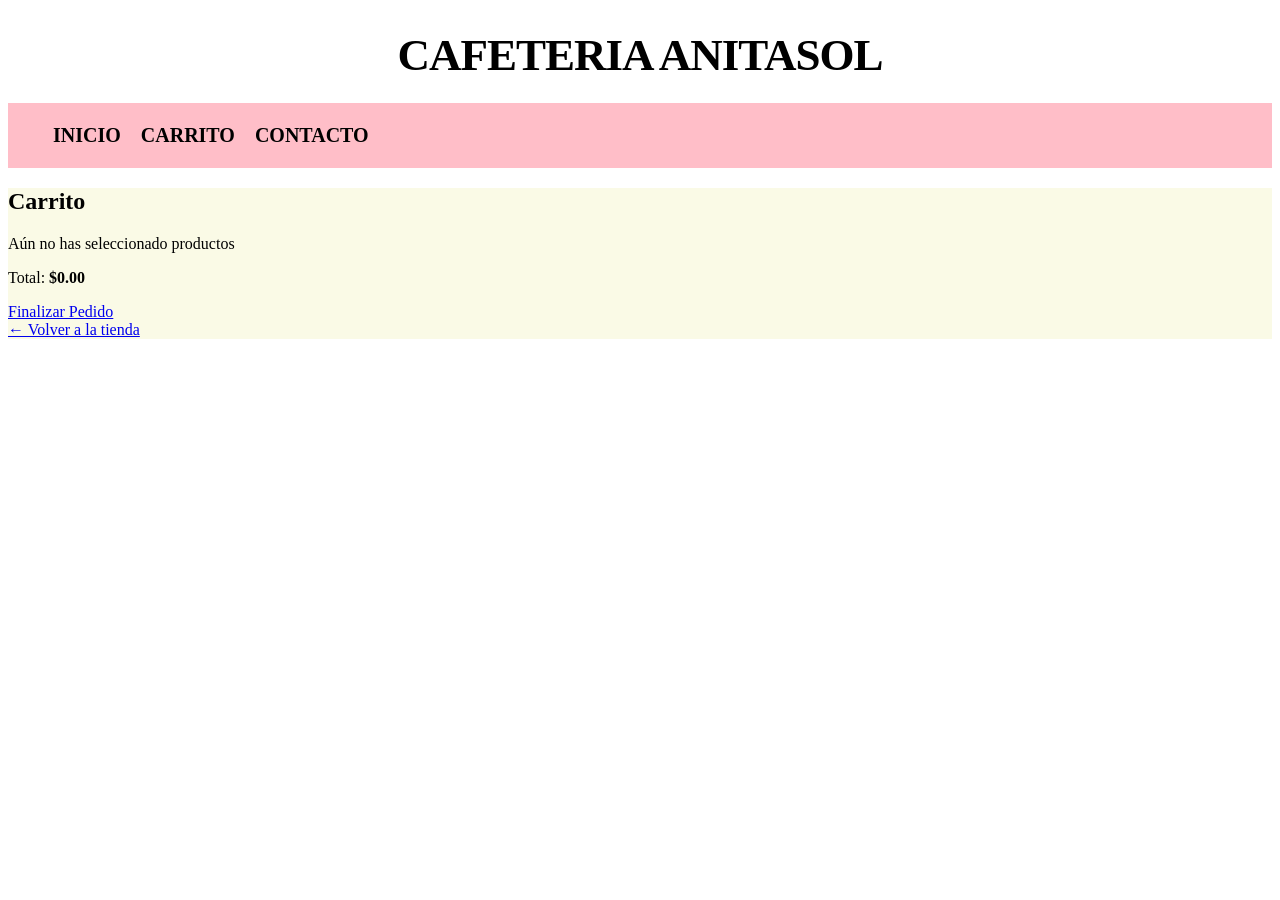
==== carrito.html @ 764fd2d0 "se creo el carrito y se le agrego la seccion base de el banner y se le agrego la seccion para ver lo" ====
<!DOCTYPE html>
<html lang="es">
<head>
    <meta charset="UTF-8">
    <meta name="viewport" content="width=device-width, initial-scale=1.0">
    <title>Carrito - AnitaSol</title>
    <link rel="stylesheet" href="styles.css">
</head>
<body>
    <header class="header">
        <div class="container-logo">
            <h1 class="logo"><a href="index.html">Cafeteria AnitaSol</a></h1>
        </div>
        <div class="container-navbar">
            <nav class="navbar container">
                <ul class="menu">
                    <li><a href="index.html">Inicio</a></li>
                    <li><a href="carrito.html">Carrito</a></li>
                    <li><a href="contacto.html">Contacto</a></li>
                </ul>
            </nav>
        </div>
    </header>

    <main class="main main-carrito">
        <section class="seccion-carrito">
            <h2>Carrito</h2>
            <div class="contenedor-lista-carrito">
                <p class="msj-vacio">Aún no has seleccionado productos</p>
                <div class="carrito-resumen">
                    <p>Total: <strong>$0.00</strong></p>
                    <a href="#" class="btn-comprar">Finalizar Pedido</a>
                </div>
            </div>
            <a href="index.html" class="volver">← Volver a la tienda</a>
        </section>
    </main>
</body>
</html>
---- styles.css ----
/****header****/

.container-logo {
    display: flex;
    align-items: center;
    justify-content: center;
}

.container-logo h1 a {
    text-decoration: none;
    color: #000;
    font-size: 45px;
    text-transform: uppercase;
    letter-spacing: -1px;
}

/****navbar****/

.container-navbar {
    display: flex;
    justify-content: space-between;
    align-items: center;
	background-color:rgb(255,190,200);
    padding: 5px;
}

.menu {
	display: flex;
	gap: 20px;
}

.menu li {
	list-style: none;
}

.menu a {
	text-decoration: none;
	font-size: 20px;
    color:black;
	font-weight: 600;
	text-transform: uppercase;
}

.menu a:hover {
	color: white;
}

/****banner****/
#banner {
    background-image: linear-gradient(100deg, #1b1b1b, #36363683), url("img/food_truck.jpg");
    height: 300px;
    background-size: cover;
    background-position: center;
    display: flex;
    justify-content: center;
    align-items: center;
    color:white;
}

.contenido-banner {
    text-align: center;
}

.contenido-banner h1 {
    color: white;
    font-size: 50px;
    font-weight: 500;
}

.contenido-banner a {
    margin-top: 10px;
    text-decoration: none;
    color: white;
    background-color: rgb(255,190,200);
    padding: 12px 20px;
    text-transform: uppercase;
    border-radius: 20px;
}

/****main****/
.main {
background-color: rgb(250,250,230);
}


/****categorias****/

#container-sec-categorias {
	display: flex;
	flex-direction: column;
    align-items: center;
	margin-bottom: 48px;
}

.container-categorias {
	display: grid;
	grid-template-columns: repeat(3, 1fr);
	gap: 45px;
}

.carta-cafes_y_dulces {
    text-align: center;
    height: 320px;
    border-radius: 25px;
    display: flex;
    flex-direction: column;
    justify-content: center;
    background-image:linear-gradient(100deg, #00000071, #1d1a1a62), url(img/cafe.png);
    background-size: cover;
    background-position: center;
}

.carta-bebidas_y_helados {
    text-align: center;
    height: 320px;
    border-radius: 25px;
    display: flex;
    flex-direction: column;
    justify-content: center;
    background-image:linear-gradient(100deg, #00000071, #1d1a1a62), url(img/bebida.jpg);
    background-size:cover; 
    background-position: center;
}

.carta-snacks_y_comida {
    text-align: center;
    height: 320px;
    border-radius: 25px;
    display: flex;
    flex-direction: column;
    justify-content: center;
	background-image:linear-gradient(100deg, #00000071, #1d1a1a62), url(img/comida.jpg);
    background-size: cover;
    background-position: center;
}

.container-categorias p {
	font-size: 40px;
	color: #ffffff;
	text-transform: capitalize;
}

.container-categorias span {
	font-size: 25px;
	color: #ffffff;
	cursor: pointer;
}

.container-categorias span:hover {
	color: rgb(255, 190, 200);
}
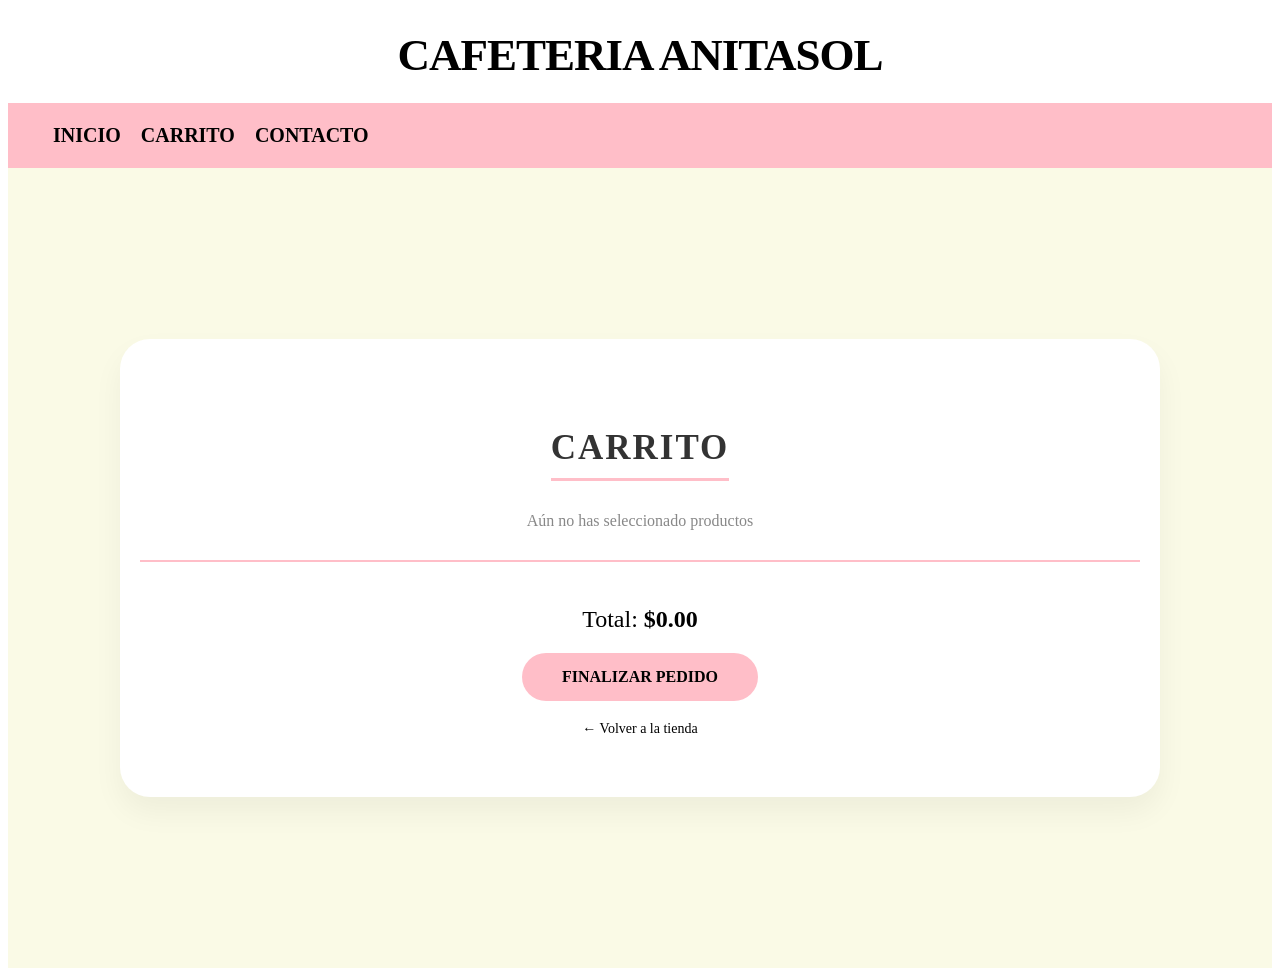
==== commit 19f90cc5: "update html se hicieron cambios en el navbar ya que no se aplicaba el css" ====
--- a/carrito.html
+++ b/carrito.html
@@ -13,7 +13,7 @@
         </div>
         <div class="container-navbar">
             <nav class="navbar container">
-                <ul class="menu">
+                <ul class="navbar-menu">
                     <li><a href="index.html">Inicio</a></li>
                     <li><a href="carrito.html">Carrito</a></li>
                     <li><a href="contacto.html">Contacto</a></li>
--- a/styles.css
+++ b/styles.css
@@ -1,5 +1,4 @@
 /****header****/
-
 .container-logo {
     display: flex;
     align-items: center;
@@ -9,52 +8,51 @@
 .container-logo h1 a {
     text-decoration: none;
     color: #000;
-    font-size: 45px;
-    text-transform: uppercase;
-    letter-spacing: -1px;
+    font-size: 2.8125rem;
+    text-transform: uppercase;
+    letter-spacing: -0.0625rem;
 }
 
 /****navbar****/
-
 .container-navbar {
     display: flex;
     justify-content: space-between;
     align-items: center;
-	background-color:rgb(255,190,200);
-    padding: 5px;
-}
-
-.menu {
-	display: flex;
-	gap: 20px;
-}
-
-.menu li {
-	list-style: none;
-}
-
-.menu a {
-	text-decoration: none;
-	font-size: 20px;
-    color:black;
-	font-weight: 600;
-	text-transform: uppercase;
-}
-
-.menu a:hover {
-	color: white;
+    background-color: rgb(255, 190, 200);
+    padding: 0.3125rem;
+}
+
+.navbar-menu {
+    display: flex;
+    gap: 1.25rem;
+}
+
+.navbar-menu li {
+    list-style: none;
+}
+
+.navbar-menu a {
+    text-decoration: none;
+    font-size: 1.25rem;
+    color: black;
+    font-weight: 600;
+    text-transform: uppercase;
+}
+
+.navbar-menu a:hover {
+    color: white;
 }
 
 /****banner****/
 #banner {
     background-image: linear-gradient(100deg, #1b1b1b, #36363683), url("img/food_truck.jpg");
-    height: 300px;
+    height: 18.75rem;
     background-size: cover;
     background-position: center;
     display: flex;
     justify-content: center;
     align-items: center;
-    color:white;
+    color: white;
 }
 
 .contenido-banner {
@@ -63,89 +61,417 @@
 
 .contenido-banner h1 {
     color: white;
-    font-size: 50px;
+    font-size: 3.125rem;
     font-weight: 500;
 }
 
 .contenido-banner a {
-    margin-top: 10px;
+    margin-top: 0.625rem;
     text-decoration: none;
     color: white;
-    background-color: rgb(255,190,200);
-    padding: 12px 20px;
-    text-transform: uppercase;
-    border-radius: 20px;
+    background-color: rgb(255, 190, 200);
+    padding: 0.75rem 1.25rem;
+    text-transform: uppercase;
+    border-radius: 1.25rem;
 }
 
 /****main****/
 .main {
-background-color: rgb(250,250,230);
-}
-
+    background-color: rgb(250, 250, 230);
+}
 
 /****categorias****/
-
 #container-sec-categorias {
-	display: flex;
-	flex-direction: column;
-    align-items: center;
-	margin-bottom: 48px;
+    display: flex;
+    flex-direction: column;
+    gap: 2rem;
+    margin-bottom: 3rem;
+    text-align: center;
 }
 
 .container-categorias {
-	display: grid;
-	grid-template-columns: repeat(3, 1fr);
-	gap: 45px;
-}
-
-.carta-cafes_y_dulces {
-    text-align: center;
-    height: 320px;
-    border-radius: 25px;
+    display: grid;
+    grid-template-columns: repeat(3, 1fr);
+    gap: 3rem;
+    padding: 1.25rem;
+}
+
+.carta {
+    height: 25rem;
     display: flex;
     flex-direction: column;
-    justify-content: center;
-    background-image:linear-gradient(100deg, #00000071, #1d1a1a62), url(img/cafe.png);
+    align-items: center;
+    justify-content: center;
+    border-radius: 2rem;
+    gap: 2rem;
+    transition: transform 0.3s ease;
+}
+
+.carta:hover {
+    transform: scale(1.02);
+}
+
+.cafes_y_dulces {
+    background-image: linear-gradient(#00000080, #00000080),
+        url('img/cafe.png');
     background-size: cover;
     background-position: center;
 }
 
-.carta-bebidas_y_helados {
-    text-align: center;
-    height: 320px;
-    border-radius: 25px;
-    display: flex;
-    flex-direction: column;
-    justify-content: center;
-    background-image:linear-gradient(100deg, #00000071, #1d1a1a62), url(img/bebida.jpg);
-    background-size:cover; 
-    background-position: center;
-}
-
-.carta-snacks_y_comida {
-    text-align: center;
-    height: 320px;
-    border-radius: 25px;
-    display: flex;
-    flex-direction: column;
-    justify-content: center;
-	background-image:linear-gradient(100deg, #00000071, #1d1a1a62), url(img/comida.jpg);
+.bebidas_y_helados {
+    background-image: linear-gradient(#00000080, #00000080),
+        url('img/bebida.jpg');
     background-size: cover;
     background-position: center;
 }
 
-.container-categorias p {
-	font-size: 40px;
-	color: #ffffff;
-	text-transform: capitalize;
-}
-
-.container-categorias span {
-	font-size: 25px;
-	color: #ffffff;
-	cursor: pointer;
-}
-
-.container-categorias span:hover {
-	color: rgb(255, 190, 200);
+.snacks_y_comida {
+    background-image: linear-gradient(#00000080, #00000080),
+        url('img/comida.jpg');
+    background-size: cover;
+    background-position: center;
+}
+
+.carta h3 {
+    font-size: 2.5rem;
+    color: #ffffff;
+    text-transform: capitalize;
+    position: relative;
+    margin: 0;
+}
+
+.carta h3::after {
+    content: '';
+    width: 2.5rem;
+    height: 0.125rem;
+    background-color: #fff;
+    position: absolute;
+    bottom: -1rem;
+    left: 50%;
+    transform: translate(-50%, 50%);
+}
+
+.link-ver-mas {
+    font-size: 1rem;
+    color: #fff;
+    text-decoration: none;
+    cursor: pointer;
+    transition: 0.3s;
+}
+
+.link-ver-mas:hover {
+    color: #e3b04b;
+    font-weight: bold;
+}
+
+/****Estilos para las secciones del menu (Cafés, Bebidas, Snacks)****/
+.main section {
+    padding: 60px 20px;
+    max-width: 1000px;
+    margin: 0 auto; 
+    text-align: center; 
+}
+
+.main section h2 {
+    font-size: 35px;
+    color: #333333;
+    margin-bottom: 15px;
+    text-transform: uppercase;
+    letter-spacing: 2px;
+    border-bottom: 3px solid rgb(255, 190, 200);
+    display: inline-block;
+    padding-bottom: 10px;
+}
+
+:root {
+    --primary-color: rgb(255, 190, 200);
+}
+
+/**** Contenedor principal de la sección ****/
+.menu {
+    display: flex;
+    flex-direction: column; 
+    align-items: center;    
+    gap: 3rem;             
+    padding: 5rem 0;
+}
+
+.titulo-1 {
+    font-size: 3rem;
+    text-align: center;
+    width: 100%;
+    margin-bottom: 2rem;
+}
+
+/**** Grid de Productos ****/
+.container-productos {
+    display: grid;
+    grid-template-columns: repeat(3, 1fr);
+    gap: 3rem;
+}
+
+/**** Tarjeta Individual ****/
+.carta-producto {
+    background-color: #fff;
+    padding: 2rem 3rem;
+    border-radius: 0.5rem;
+    cursor: pointer;
+    box-shadow: 0 0 2px rgba(0, 0, 0, 0.1);
+    transition: all 0.3s ease;
+}
+
+.carta-producto:hover {
+    box-shadow: 0 10px 20px rgba(0,0,0,0.05);
+}
+
+/**** Contenedor de imagen y textos ****/
+.container-img {
+    position: relative;
+    display: flex;
+    flex-direction: column;
+    align-items: center; 
+}
+
+.container-img img {
+    width: 100%;
+    margin-bottom: 1.5rem;
+}
+
+/**** Titulo del Producto ****/
+.container-img h3 {
+    font-weight: 400;
+    font-size: 1.6rem;
+    margin-bottom: 1rem;
+    cursor: pointer;
+    font-family: sans-serif;
+    color: #333;
+    width: 100%;
+    text-align: center;
+}
+
+.container-img h3:hover {
+    color: var(--primary-color);
+}
+
+/**** Botón Añadir al Carrito ****/
+.add-cart {
+    border: 2px solid var(--primary-color);
+    padding: 1rem;
+    border-radius: 50%;
+    cursor: pointer;
+    transition: all 0.4s ease;
+    display: flex;
+    align-items: center;
+    justify-content: center;
+    margin-bottom: 1rem;
+}
+
+.add-cart:hover {
+    background-color: var(--primary-color);
+}
+
+.add-cart i {
+    font-size: 1.5rem;
+    color: var(--primary-color);
+}
+
+.add-cart:hover i {
+    color: #fff;
+}
+
+/**** Precio ****/
+.precio {
+    font-size: 1.7rem;
+    font-weight: 600;
+    font-family: sans-serif;
+    color: #000;
+}
+
+
+.carta-producto:hover .discount {
+    background-color: #000;
+}
+
+
+.container-img {
+    display: grid;
+    grid-template-columns: 1fr 1fr;
+    grid-template-rows: auto auto auto;
+    row-gap: 1rem;
+}
+
+.container-img img {
+    grid-column: 1 / -1;
+}
+
+.container-img h3 {
+    grid-column: 1 / -1;
+}
+
+.add-cart {
+    grid-column: 1 / 2;
+    justify-self: start;
+    margin-bottom: 0;
+}
+
+.precio {
+    grid-column: 2 / 3;
+    justify-self: end;
+    margin-bottom: 0;
+}
+
+
+/**** estilos para carrito.html****/
+.main-carrito {
+    min-height: 80vh;
+    display: flex;
+    justify-content: center;
+    align-items: center;
+    padding: 2.5rem 1.25rem;
+}
+
+.seccion-carrito {
+    background: white;
+    width: 100%;
+    max-width: 37.5rem;
+    padding: 2.5rem;
+    border-radius: 1.875rem;
+    text-align: center;
+    box-shadow: 0 0.9375rem 1.875rem rgba(0, 0, 0, 0.05);
+}
+
+.seccion-carrito h2 {
+    margin-bottom: 1.25rem;
+    text-transform: uppercase;
+    color: #333333;
+}
+
+/**** mensaje en caso de no agregar productos****/
+.msj-vacio {
+    color: #888888;
+    margin-bottom: 1.875rem;
+}
+
+.carrito-resumen {
+    border-top: 0.125rem solid rgb(255, 190, 200);
+    padding-top: 1.25rem;
+}
+
+.carrito-resumen p {
+    font-size: 1.5rem;
+    margin-bottom: 1.25rem;
+}
+
+/****boton para completar la compra****/
+.btn-comprar {
+    display: inline-block;
+    background-color: rgb(255, 190, 200);
+    color: black;
+    padding: 0.9375rem 2.5rem;
+    text-decoration: none;
+    border-radius: 3.125rem;
+    font-weight: bold;
+    text-transform: uppercase;
+    transition: 0.3s;
+}
+
+.btn-comprar:hover {
+    background-color: #f896a8;
+    transform: scale(1.05);
+}
+
+.volver {
+    display: block;
+    margin-top: 1.25rem;
+    color: #000000;
+    text-decoration: none;
+    font-size: 0.875rem;
+}
+
+.volver:hover {
+    text-decoration: underline;
+}
+
+/**** Estilos para contacto.html ****/
+.main-contacto {
+    min-height: 80vh;
+    display: flex;
+    justify-content: center;
+    align-items: center;
+    padding: 2.5rem 1.25rem;
+}
+
+.seccion-contacto {
+    background: white;
+    width: 100%;
+    max-width: 31.25rem;
+    padding: 2.5rem;
+    border-radius: 1.875rem;
+    text-align: center;
+    box-shadow: 0 0.9375rem 1.875rem rgba(0, 0, 0, 0.05);
+}
+
+.seccion-contacto h2 {
+    margin-bottom: 0.625rem;
+    text-transform: uppercase;
+    color: #333333;
+}
+
+.seccion-contacto p {
+    color: #666;
+    margin-bottom: 1.875rem;
+}
+
+.formulario-contacto {
+    display: flex;
+    flex-direction: column;
+    text-align: left;
+}
+
+.grupo-input {
+    margin-bottom: 1.25rem;
+}
+
+.grupo-input label {
+    display: block;
+    font-weight: bold;
+    margin-bottom: 0.5rem;
+    color: #333;
+}
+
+.grupo-input input,
+.grupo-input textarea {
+    width: 100%;
+    padding: 0.75rem;
+    border: 0.125rem solid #eee;
+    border-radius: 0.9375rem;
+    font-size: 1rem;
+    font-family: inherit;
+    outline: none;
+    transition: 0.3s;
+    box-sizing: border-box;
+}
+
+.grupo-input input:focus,
+.grupo-input textarea:focus {
+    border-color: rgb(255, 190, 200);
+}
+
+.btn-enviar {
+    background-color: rgb(255, 190, 200);
+    color: black;
+    border: none;
+    padding: 0.9375rem;
+    border-radius: 3.125rem;
+    font-size: 1.125rem;
+    font-weight: bold;
+    text-transform: uppercase;
+    cursor: pointer;
+    transition: 0.3s;
+    margin-top: 0.625rem;
+}
+
+.btn-enviar:hover {
+    background-color: #f896a8;
+    transform: scale(1.05);
 }
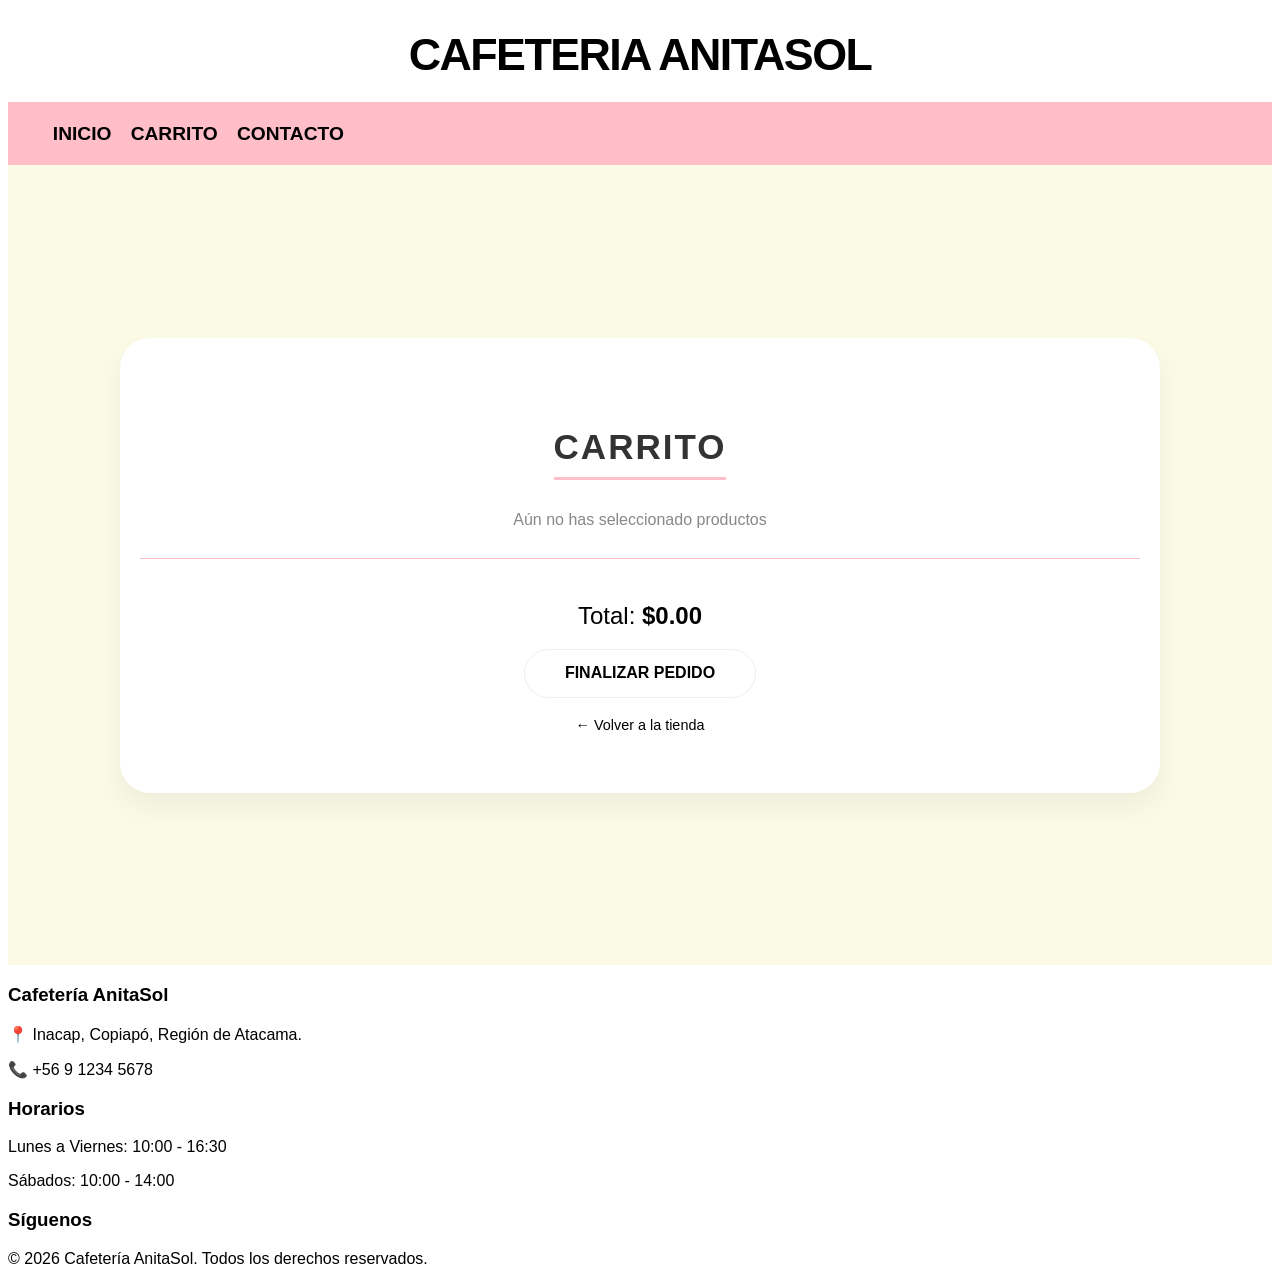
==== commit 0256761f: "Update carrito.html se agrega el footer" ====
--- a/carrito.html
+++ b/carrito.html
@@ -35,5 +35,33 @@
             <a href="index.html" class="volver">← Volver a la tienda</a>
         </section>
     </main>
+    <footer class="footer">
+        <div class="footer-container">
+            <div class="footer-columna">
+                <h3>Cafetería AnitaSol</h3>
+                <p>📍 Inacap, Copiapó, Región de Atacama.</p>
+                <p>📞 +56 9 1234 5678</p>
+            </div>
+            
+            <div class="footer-columna">
+                <h3>Horarios</h3>
+                <p>Lunes a Viernes: 10:00 - 16:30</p>
+                <p>Sábados: 10:00 - 14:00</p>
+            </div>
+
+            <div class="footer-columna">
+                <h3>Síguenos</h3>
+                <div class="redes-sociales">
+                    <a href="#"><i class="fa-brands fa-instagram"></i></a>
+                    <a href="#"><i class="fa-brands fa-facebook"></i></a>
+                    <a href="#"><i class="fa-brands fa-tiktok"></i></a>
+                </div>
+            </div>
+        </div>
+
+        <div class="footer-derechos">
+            <p>&copy; 2026 Cafetería AnitaSol. Todos los derechos reservados.</p>
+        </div>
+    </footer>
 </body>
 </html>
--- a/styles.css
+++ b/styles.css
@@ -1,4 +1,8 @@
-/****header****/
+*{
+    font-family: 'Arial', sans-serif;
+}
+
+/**** Header ****/
 .container-logo {
     display: flex;
     align-items: center;
@@ -7,24 +11,24 @@
 
 .container-logo h1 a {
     text-decoration: none;
-    color: #000;
-    font-size: 2.8125rem;
-    text-transform: uppercase;
-    letter-spacing: -0.0625rem;
-}
-
-/****navbar****/
+    color: rgb(0, 0, 0);
+    font-size: 2.8rem;
+    text-transform: uppercase;
+    letter-spacing: -0.1rem;
+}
+
+/**** Navbar ****/
 .container-navbar {
     display: flex;
     justify-content: space-between;
     align-items: center;
     background-color: rgb(255, 190, 200);
-    padding: 0.3125rem;
+    padding: 0.3rem;
 }
 
 .navbar-menu {
     display: flex;
-    gap: 1.25rem;
+    gap: 1.2rem;
 }
 
 .navbar-menu li {
@@ -33,26 +37,26 @@
 
 .navbar-menu a {
     text-decoration: none;
-    font-size: 1.25rem;
-    color: black;
+    font-size: 1.2rem;
+    color: rgb(0, 0, 0);
     font-weight: 600;
     text-transform: uppercase;
 }
 
 .navbar-menu a:hover {
-    color: white;
-}
-
-/****banner****/
+    color: rgb(255, 255, 255);
+}
+
+/**** Banner ****/
 #banner {
-    background-image: linear-gradient(100deg, #1b1b1b, #36363683), url("img/food_truck.jpg");
-    height: 18.75rem;
+    background-image: linear-gradient(100deg, rgb(27, 27, 27), rgba(54, 54, 54, 0.5)), url("img/food_truck.jpg");
+    height: 18rem;
     background-size: cover;
     background-position: center;
     display: flex;
     justify-content: center;
     align-items: center;
-    color: white;
+    color: rgb(255, 255, 255);
 }
 
 .contenido-banner {
@@ -60,27 +64,27 @@
 }
 
 .contenido-banner h1 {
-    color: white;
-    font-size: 3.125rem;
+    color: rgb(255, 255, 255);
+    font-size: 3rem;
     font-weight: 500;
 }
 
 .contenido-banner a {
-    margin-top: 0.625rem;
-    text-decoration: none;
-    color: white;
-    background-color: rgb(255, 190, 200);
-    padding: 0.75rem 1.25rem;
-    text-transform: uppercase;
-    border-radius: 1.25rem;
-}
-
-/****main****/
+    margin-top: 0.6rem;
+    text-decoration: none;
+    color: rgb(255, 255, 255);
+    background-color: rgb(255, 190, 200);
+    padding: 0.7rem 1.2rem;
+    text-transform: uppercase;
+    border-radius: 1.2rem;
+}
+
+/**** Main ****/
 .main {
     background-color: rgb(250, 250, 230);
 }
 
-/****categorias****/
+/**** Categorias ****/
 #container-sec-categorias {
     display: flex;
     flex-direction: column;
@@ -93,7 +97,7 @@
     display: grid;
     grid-template-columns: repeat(3, 1fr);
     gap: 3rem;
-    padding: 1.25rem;
+    padding: 1.2rem;
 }
 
 .carta {
@@ -112,29 +116,26 @@
 }
 
 .cafes_y_dulces {
-    background-image: linear-gradient(#00000080, #00000080),
-        url('img/cafe.png');
+    background-image: linear-gradient(rgba(0, 0, 0, 0.5), rgba(0, 0, 0, 0.5)), url('img/cafe.png');
     background-size: cover;
     background-position: center;
 }
 
 .bebidas_y_helados {
-    background-image: linear-gradient(#00000080, #00000080),
-        url('img/bebida.jpg');
+    background-image: linear-gradient(rgba(0, 0, 0, 0.5), rgba(0, 0, 0, 0.5)), url('img/bebida.jpg');
     background-size: cover;
     background-position: center;
 }
 
 .snacks_y_comida {
-    background-image: linear-gradient(#00000080, #00000080),
-        url('img/comida.jpg');
+    background-image: linear-gradient(rgba(0, 0, 0, 0.5), rgba(0, 0, 0, 0.5)), url('img/comida.jpg');
     background-size: cover;
     background-position: center;
 }
 
 .carta h3 {
     font-size: 2.5rem;
-    color: #ffffff;
+    color: rgb(255, 255, 255);
     text-transform: capitalize;
     position: relative;
     margin: 0;
@@ -143,8 +144,8 @@
 .carta h3::after {
     content: '';
     width: 2.5rem;
-    height: 0.125rem;
-    background-color: #fff;
+    height: 0.1rem;
+    background-color: rgb(255, 255, 255);
     position: absolute;
     bottom: -1rem;
     left: 50%;
@@ -153,28 +154,28 @@
 
 .link-ver-mas {
     font-size: 1rem;
-    color: #fff;
+    color: rgb(255, 255, 255);
     text-decoration: none;
     cursor: pointer;
     transition: 0.3s;
 }
 
 .link-ver-mas:hover {
-    color: #e3b04b;
+    color: rgb(255, 190, 200);
     font-weight: bold;
 }
 
-/****Estilos para las secciones del menu (Cafés, Bebidas, Snacks)****/
+/**** Estilos Generales Menu ****/
 .main section {
     padding: 60px 20px;
     max-width: 1000px;
-    margin: 0 auto; 
-    text-align: center; 
+    margin: 0 auto;
+    text-align: center;
 }
 
 .main section h2 {
     font-size: 35px;
-    color: #333333;
+    color: rgb(51, 51, 51);
     margin-bottom: 15px;
     text-transform: uppercase;
     letter-spacing: 2px;
@@ -183,16 +184,12 @@
     padding-bottom: 10px;
 }
 
-:root {
-    --primary-color: rgb(255, 190, 200);
-}
-
-/**** Contenedor principal de la sección ****/
+/**** Menu y Productos ****/
 .menu {
     display: flex;
-    flex-direction: column; 
-    align-items: center;    
-    gap: 3rem;             
+    flex-direction: column;
+    align-items: center;
+    gap: 3rem;
     padding: 5rem 0;
 }
 
@@ -203,223 +200,186 @@
     margin-bottom: 2rem;
 }
 
-/**** Grid de Productos ****/
 .container-productos {
     display: grid;
     grid-template-columns: repeat(3, 1fr);
     gap: 3rem;
-}
-
-/**** Tarjeta Individual ****/
+    align-items: stretch;
+}
+
 .carta-producto {
-    background-color: #fff;
+    background-color: rgb(255, 255, 255);
     padding: 2rem 3rem;
     border-radius: 0.5rem;
     cursor: pointer;
     box-shadow: 0 0 2px rgba(0, 0, 0, 0.1);
     transition: all 0.3s ease;
+    display: flex;
+    flex-direction: column;
 }
 
 .carta-producto:hover {
-    box-shadow: 0 10px 20px rgba(0,0,0,0.05);
-}
-
-/**** Contenedor de imagen y textos ****/
-.container-img {
-    position: relative;
-    display: flex;
-    flex-direction: column;
-    align-items: center; 
-}
-
-.container-img img {
-    width: 100%;
-    margin-bottom: 1.5rem;
-}
-
-/**** Titulo del Producto ****/
-.container-img h3 {
-    font-weight: 400;
-    font-size: 1.6rem;
-    margin-bottom: 1rem;
-    cursor: pointer;
-    font-family: sans-serif;
-    color: #333;
-    width: 100%;
-    text-align: center;
-}
-
-.container-img h3:hover {
-    color: var(--primary-color);
-}
-
-/**** Botón Añadir al Carrito ****/
-.add-cart {
-    border: 2px solid var(--primary-color);
-    padding: 1rem;
-    border-radius: 50%;
-    cursor: pointer;
-    transition: all 0.4s ease;
-    display: flex;
-    align-items: center;
-    justify-content: center;
-    margin-bottom: 1rem;
-}
-
-.add-cart:hover {
-    background-color: var(--primary-color);
-}
-
-.add-cart i {
-    font-size: 1.5rem;
-    color: var(--primary-color);
-}
-
-.add-cart:hover i {
-    color: #fff;
-}
-
-/**** Precio ****/
-.precio {
-    font-size: 1.7rem;
-    font-weight: 600;
-    font-family: sans-serif;
-    color: #000;
-}
-
-
-.carta-producto:hover .discount {
-    background-color: #000;
-}
-
+    box-shadow: 0 10px 20px rgba(0, 0, 0, 0.05);
+}
 
 .container-img {
     display: grid;
     grid-template-columns: 1fr 1fr;
     grid-template-rows: auto auto auto;
     row-gap: 1rem;
+    align-items: center;
 }
 
 .container-img img {
+    width: 100%;
+    height: 150px;
+    object-fit: contain;
+    margin-bottom: 1.5rem;
     grid-column: 1 / -1;
 }
 
 .container-img h3 {
     grid-column: 1 / -1;
-}
-
-.add-cart {
+    font-weight: 400;
+    font-size: 1.6rem;
+    margin-bottom: 1rem;
+    color: rgb(51, 51, 51);
+    text-align: center;
+    min-height: 1px;
+}
+
+.agregar-carrito {
     grid-column: 1 / 2;
     justify-self: start;
-    margin-bottom: 0;
+    align-self: center;
+    border: 2px solid rgb(255, 190, 200);
+    width: 45px;
+    height: 45px;
+    border-radius: 50%;
+    display: flex;
+    align-items: center;
+    justify-content: center;
+    cursor: pointer;
+    transition: all 0.4s ease;
+}
+
+.agregar-carrito:hover {
+    background-color: rgb(255, 190, 200);
+}
+
+.agregar-carrito i {
+    font-size: 1.5rem;
+    color: rgb(255, 190, 200);
+}
+
+.agregar-carrito:hover i {
+    color: rgb(255, 255, 255);
 }
 
 .precio {
     grid-column: 2 / 3;
     justify-self: end;
-    margin-bottom: 0;
-}
-
-
-/**** estilos para carrito.html****/
+    align-self: center;
+    font-size: 1.8rem;
+    font-weight: 700;
+    color: rgb(0, 0, 0);
+    margin: 0;
+}
+
+/**** Carrito.html ****/
 .main-carrito {
     min-height: 80vh;
     display: flex;
     justify-content: center;
     align-items: center;
-    padding: 2.5rem 1.25rem;
+    padding: 2.5rem 1.2rem;
 }
 
 .seccion-carrito {
-    background: white;
+    background: rgb(255, 255, 255);
     width: 100%;
-    max-width: 37.5rem;
+    max-width: 37rem;
     padding: 2.5rem;
-    border-radius: 1.875rem;
-    text-align: center;
-    box-shadow: 0 0.9375rem 1.875rem rgba(0, 0, 0, 0.05);
+    border-radius: 1.9rem;
+    text-align: center;
+    box-shadow: 0 0.9rem 1.8rem rgba(0, 0, 0, 0.05);
 }
 
 .seccion-carrito h2 {
-    margin-bottom: 1.25rem;
-    text-transform: uppercase;
-    color: #333333;
-}
-
-/**** mensaje en caso de no agregar productos****/
+    margin-bottom: 1.2rem;
+    text-transform: uppercase;
+    color: rgb(51, 51, 51);
+}
+
 .msj-vacio {
-    color: #888888;
-    margin-bottom: 1.875rem;
+    color: rgb(136, 136, 136);
+    margin-bottom: 1.8rem;
 }
 
 .carrito-resumen {
-    border-top: 0.125rem solid rgb(255, 190, 200);
-    padding-top: 1.25rem;
+    border-top: 0.1rem solid rgb(255, 190, 200);
+    padding-top: 1.2rem;
 }
 
 .carrito-resumen p {
     font-size: 1.5rem;
-    margin-bottom: 1.25rem;
-}
-
-/****boton para completar la compra****/
+    margin-bottom: 1.2rem;
+}
+
 .btn-comprar {
     display: inline-block;
-    background-color: rgb(255, 190, 200);
-    color: black;
-    padding: 0.9375rem 2.5rem;
-    text-decoration: none;
-    border-radius: 3.125rem;
+    background-color: rgb(255, 255, 255);
+    color: rgb(0, 0, 0);
+    padding: 0.9rem 2.5rem;
+    text-decoration: none;
+    border-radius: 3.1rem;
     font-weight: bold;
     text-transform: uppercase;
     transition: 0.3s;
+    border: 1px solid rgb(238, 238, 238);
 }
 
 .btn-comprar:hover {
-    background-color: #f896a8;
+    background-color: rgb(255, 190, 200);
     transform: scale(1.05);
 }
 
 .volver {
     display: block;
-    margin-top: 1.25rem;
-    color: #000000;
-    text-decoration: none;
-    font-size: 0.875rem;
-}
-
-.volver:hover {
-    text-decoration: underline;
-}
-
-/**** Estilos para contacto.html ****/
+    margin-top: 1.2rem;
+    color: rgb(0, 0, 0);
+    text-decoration: none;
+    font-size: 0.9rem;
+}
+
+/**** Contacto.html ****/
 .main-contacto {
     min-height: 80vh;
     display: flex;
     justify-content: center;
     align-items: center;
-    padding: 2.5rem 1.25rem;
+    padding: 2.5rem 1.2rem;
 }
 
 .seccion-contacto {
-    background: white;
+    background: rgb(255, 255, 255);
     width: 100%;
-    max-width: 31.25rem;
+    max-width: 31rem;
     padding: 2.5rem;
-    border-radius: 1.875rem;
-    text-align: center;
-    box-shadow: 0 0.9375rem 1.875rem rgba(0, 0, 0, 0.05);
+    border-radius: 1.9rem;
+    text-align: center;
+    box-shadow: 0 0.9rem 1.8rem rgba(0, 0, 0, 0.05);
 }
 
 .seccion-contacto h2 {
-    margin-bottom: 0.625rem;
-    text-transform: uppercase;
-    color: #333333;
+    margin-bottom: 0.6rem;
+    text-transform: uppercase;
+    color: rgb(51, 51, 51);
 }
 
 .seccion-contacto p {
-    color: #666;
-    margin-bottom: 1.875rem;
+    color: rgb(102, 102, 102);
+    margin-bottom: 1.8rem;
 }
 
 .formulario-contacto {
@@ -429,24 +389,23 @@
 }
 
 .grupo-input {
-    margin-bottom: 1.25rem;
+    margin-bottom: 1.2rem;
 }
 
 .grupo-input label {
     display: block;
     font-weight: bold;
     margin-bottom: 0.5rem;
-    color: #333;
+    color: rgb(51, 51, 51);
 }
 
 .grupo-input input,
 .grupo-input textarea {
     width: 100%;
-    padding: 0.75rem;
-    border: 0.125rem solid #eee;
-    border-radius: 0.9375rem;
+    padding: 0.7rem;
+    border: 0.1rem solid rgb(220, 190, 200);
+    border-radius: 0.9rem;
     font-size: 1rem;
-    font-family: inherit;
     outline: none;
     transition: 0.3s;
     box-sizing: border-box;
@@ -459,19 +418,19 @@
 
 .btn-enviar {
     background-color: rgb(255, 190, 200);
-    color: black;
-    border: none;
-    padding: 0.9375rem;
-    border-radius: 3.125rem;
-    font-size: 1.125rem;
+    color: rgb(0, 0, 0);
+    border: 1px solid rgb(255, 190, 200);
+    padding: 0.9rem;
+    border-radius: 3.1rem;
+    font-size: 1.1rem;
     font-weight: bold;
     text-transform: uppercase;
     cursor: pointer;
     transition: 0.3s;
-    margin-top: 0.625rem;
+    margin-top: 0.6rem;
 }
 
 .btn-enviar:hover {
-    background-color: #f896a8;
+    background-color: rgb(255, 190, 200);
     transform: scale(1.05);
 }
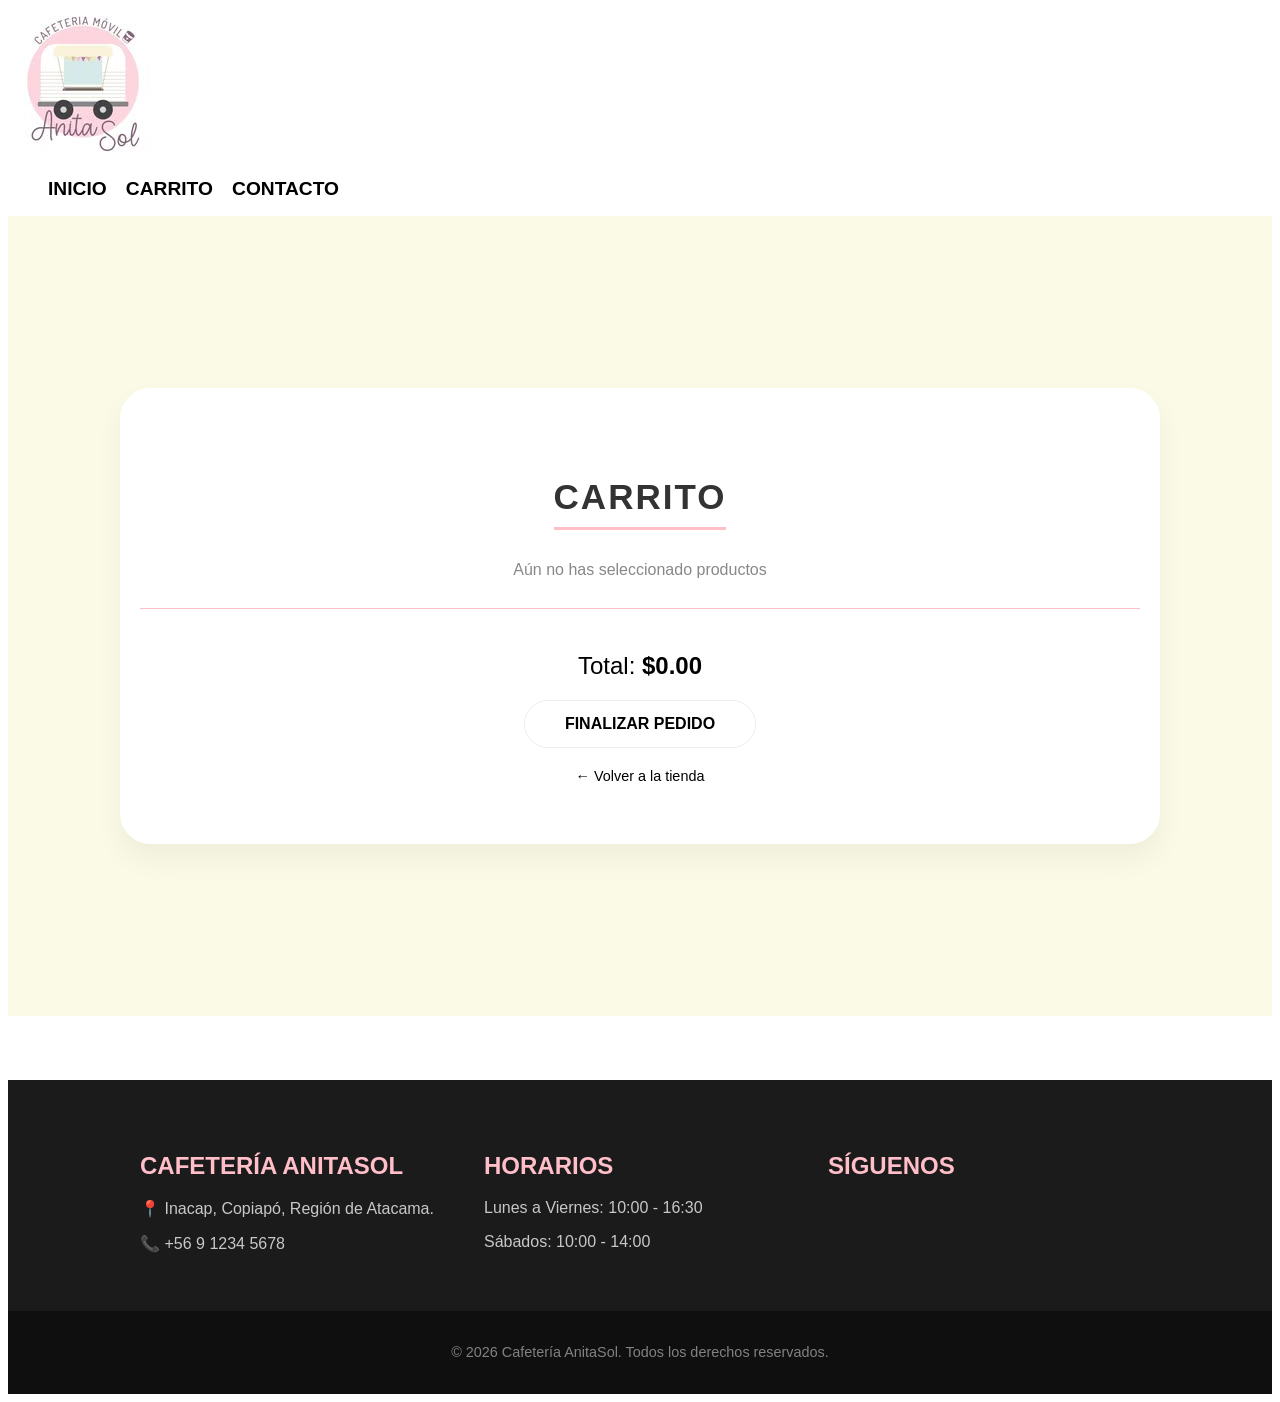
==== commit d9b110d9: "Update carrito.html se modifica el header para que aparezca logo y el disenio sea uniforme" ====
--- a/carrito.html
+++ b/carrito.html
@@ -7,20 +7,21 @@
     <link rel="stylesheet" href="styles.css">
 </head>
 <body>
-    <header class="header">
-        <div class="container-logo">
-            <h1 class="logo"><a href="index.html">Cafeteria AnitaSol</a></h1>
-        </div>
-        <div class="container-navbar">
-            <nav class="navbar container">
+        <header class="header-principal">
+            <div class="logo-box">
+                <a href="index.html">
+                    <img src="img/anitasol.jpg" alt="Logo Cafetería AnitaSol" class="logo-imagen">
+                </a>
+            </div>
+            
+            <nav class="menu-box">
                 <ul class="navbar-menu">
                     <li><a href="index.html">Inicio</a></li>
                     <li><a href="carrito.html">Carrito</a></li>
                     <li><a href="contacto.html">Contacto</a></li>
                 </ul>
             </nav>
-        </div>
-    </header>
+        </header>
 
     <main class="main main-carrito">
         <section class="seccion-carrito">
--- a/styles.css
+++ b/styles.css
@@ -433,4 +433,62 @@
 .btn-enviar:hover {
     background-color: rgb(255, 190, 200);
     transform: scale(1.05);
+}
+
+/**** Footer ****/
+.footer {
+    background-color: rgb(27, 27, 27); 
+    color: rgb(255, 255, 255);
+    padding-top: 3rem;
+    margin-top: 4rem; 
+}
+
+.footer-container {
+    display: flex;
+    justify-content: space-around;
+    flex-wrap: wrap;
+    max-width: 1000px;
+    margin: 0 auto;
+    padding: 0 1.2rem;
+    gap: 2rem;
+}
+
+.footer-columna {
+    flex: 1;
+    min-width: 250px; 
+}
+
+.footer-columna h3 {
+    color: rgb(255, 190, 200); 
+    font-size: 1.5rem;
+    margin-bottom: 1.2rem;
+    text-transform: uppercase;
+}
+
+.footer-columna p {
+    color: rgb(200, 200, 200); 
+    font-size: 1rem;
+    margin-bottom: 0.6rem;
+}
+
+.redes-sociales a {
+    color: rgb(255, 255, 255);
+    font-size: 1.8rem;
+    margin-right: 1rem;
+    transition: 0.3s;
+    display: inline-block;
+}
+
+.redes-sociales a:hover {
+    color: rgb(255, 190, 200); 
+    transform: scale(1.1);
+}
+
+.footer-derechos {
+    background-color: rgb(15, 15, 15); 
+    text-align: center;
+    padding: 1.2rem;
+    margin-top: 3rem;
+    font-size: 0.9rem;
+    color: rgb(130, 130, 130);
 }
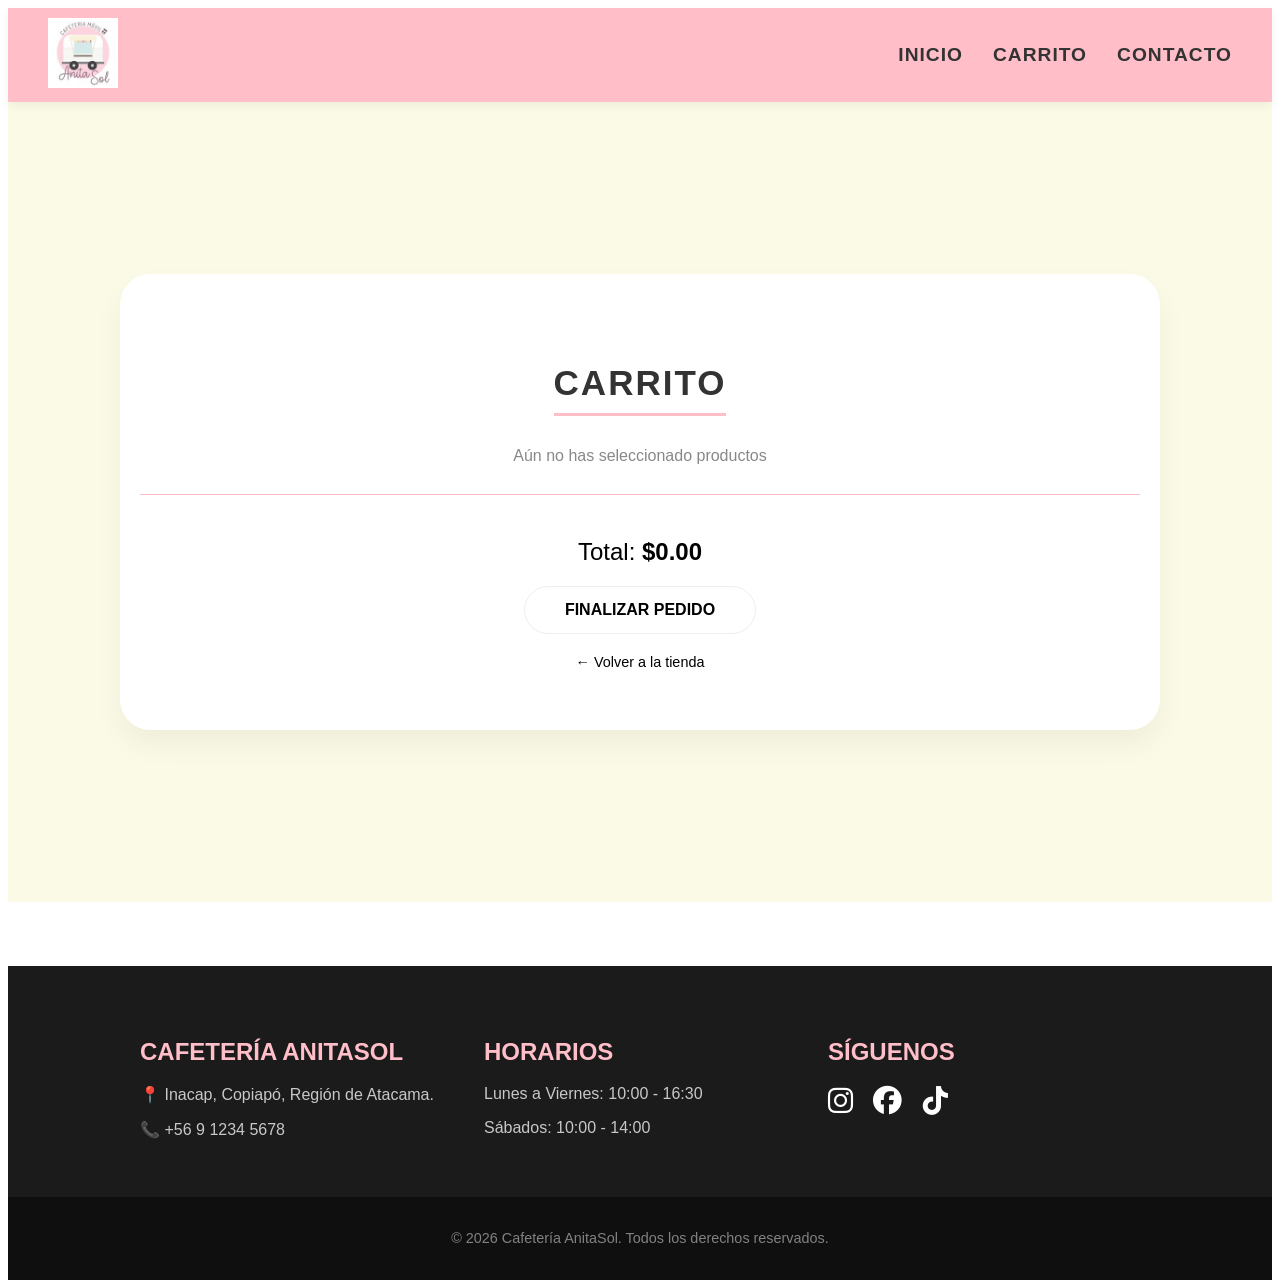
==== commit a45d3c9b: "Update carrito.html se agrega libreria faltante para logo tipos FontAwesome" ====
--- a/carrito.html
+++ b/carrito.html
@@ -5,10 +5,12 @@
     <meta name="viewport" content="width=device-width, initial-scale=1.0">
     <title>Carrito - AnitaSol</title>
     <link rel="stylesheet" href="styles.css">
+    <link rel="stylesheet" href="https://cdnjs.cloudflare.com/ajax/libs/font-awesome/6.7.2/css/all.min.css" integrity="sha512-Evv84Mr4kqVGRNSgIGL/F/aIDqQb7xQ2vcrdIwxfjThSH8CSR7PBEakCr51Ck+w+/U6swU2Im1vVX0SVk9ABhg==" crossorigin="anonymous" referrerpolicy="no-referrer" />
+
 </head>
 <body>
         <header class="header-principal">
-            <div class="logo-box">
+            <div class="logo">
                 <a href="index.html">
                     <img src="img/anitasol.jpg" alt="Logo Cafetería AnitaSol" class="logo-imagen">
                 </a>
--- a/styles.css
+++ b/styles.css
@@ -2,49 +2,52 @@
     font-family: 'Arial', sans-serif;
 }
 
-/**** Header ****/
-.container-logo {
-    display: flex;
-    align-items: center;
-    justify-content: center;
-}
-
-.container-logo h1 a {
-    text-decoration: none;
-    color: rgb(0, 0, 0);
-    font-size: 2.8rem;
-    text-transform: uppercase;
-    letter-spacing: -0.1rem;
-}
-
-/**** Navbar ****/
-.container-navbar {
-    display: flex;
-    justify-content: space-between;
-    align-items: center;
-    background-color: rgb(255, 190, 200);
-    padding: 0.3rem;
-}
-
-.navbar-menu {
-    display: flex;
-    gap: 1.2rem;
-}
-
-.navbar-menu li {
+/**** Header  ****/
+.header-principal {
+    display: flex;
+    justify-content: space-between; 
+    align-items: center;
+    background-color: rgb(255, 190, 200); 
+    padding: 10px 40px;
+    box-shadow: 0 4px 10px rgba(0,0,0,0.05); 
+    position: sticky; 
+    top: 0;
+    z-index: 100;
+}
+
+
+.logo-imagen {
+    height: 70px; 
+    width: auto;
+    transition: transform 0.3s ease;
+}
+
+.logo-imagen:hover {
+    transform: scale(1.05); 
+}
+
+
+.menu-box .navbar-menu {
+    display: flex;
+    gap: 30px; 
     list-style: none;
-}
-
-.navbar-menu a {
+    margin: 0;
+    padding: 0;
+}
+
+
+.menu-box a {
     text-decoration: none;
     font-size: 1.2rem;
-    color: rgb(0, 0, 0);
+    color: rgb(51, 51, 51); 
     font-weight: 600;
     text-transform: uppercase;
-}
-
-.navbar-menu a:hover {
-    color: rgb(255, 255, 255);
+    letter-spacing: 1px;
+    transition: color 0.3s ease;
+}
+
+.menu-box a:hover {
+    color: rgb(255, 190, 200); 
 }
 
 /**** Banner ****/
@@ -491,4 +494,28 @@
     margin-top: 3rem;
     font-size: 0.9rem;
     color: rgb(130, 130, 130);
+}
+/**** logo  ****/
+.barra-menu-negra {
+    background-color: rgb(27, 27, 27); 
+    display: flex; 
+    justify-content: space-between; 
+    align-items: center; 
+    padding: 10px 20px; 
+}
+
+.logo {
+    max-height: 80px; 
+    width: auto; 
+}
+
+.boton-comprar {
+    background-color: rgb(255, 190, 200); 
+    color: black;
+    padding: 10px 20px;
+    border-radius: 20px;
+    text-decoration: none;
+    text-transform: uppercase;
+    font-weight: bold;
+    font-family: serif;
 }
